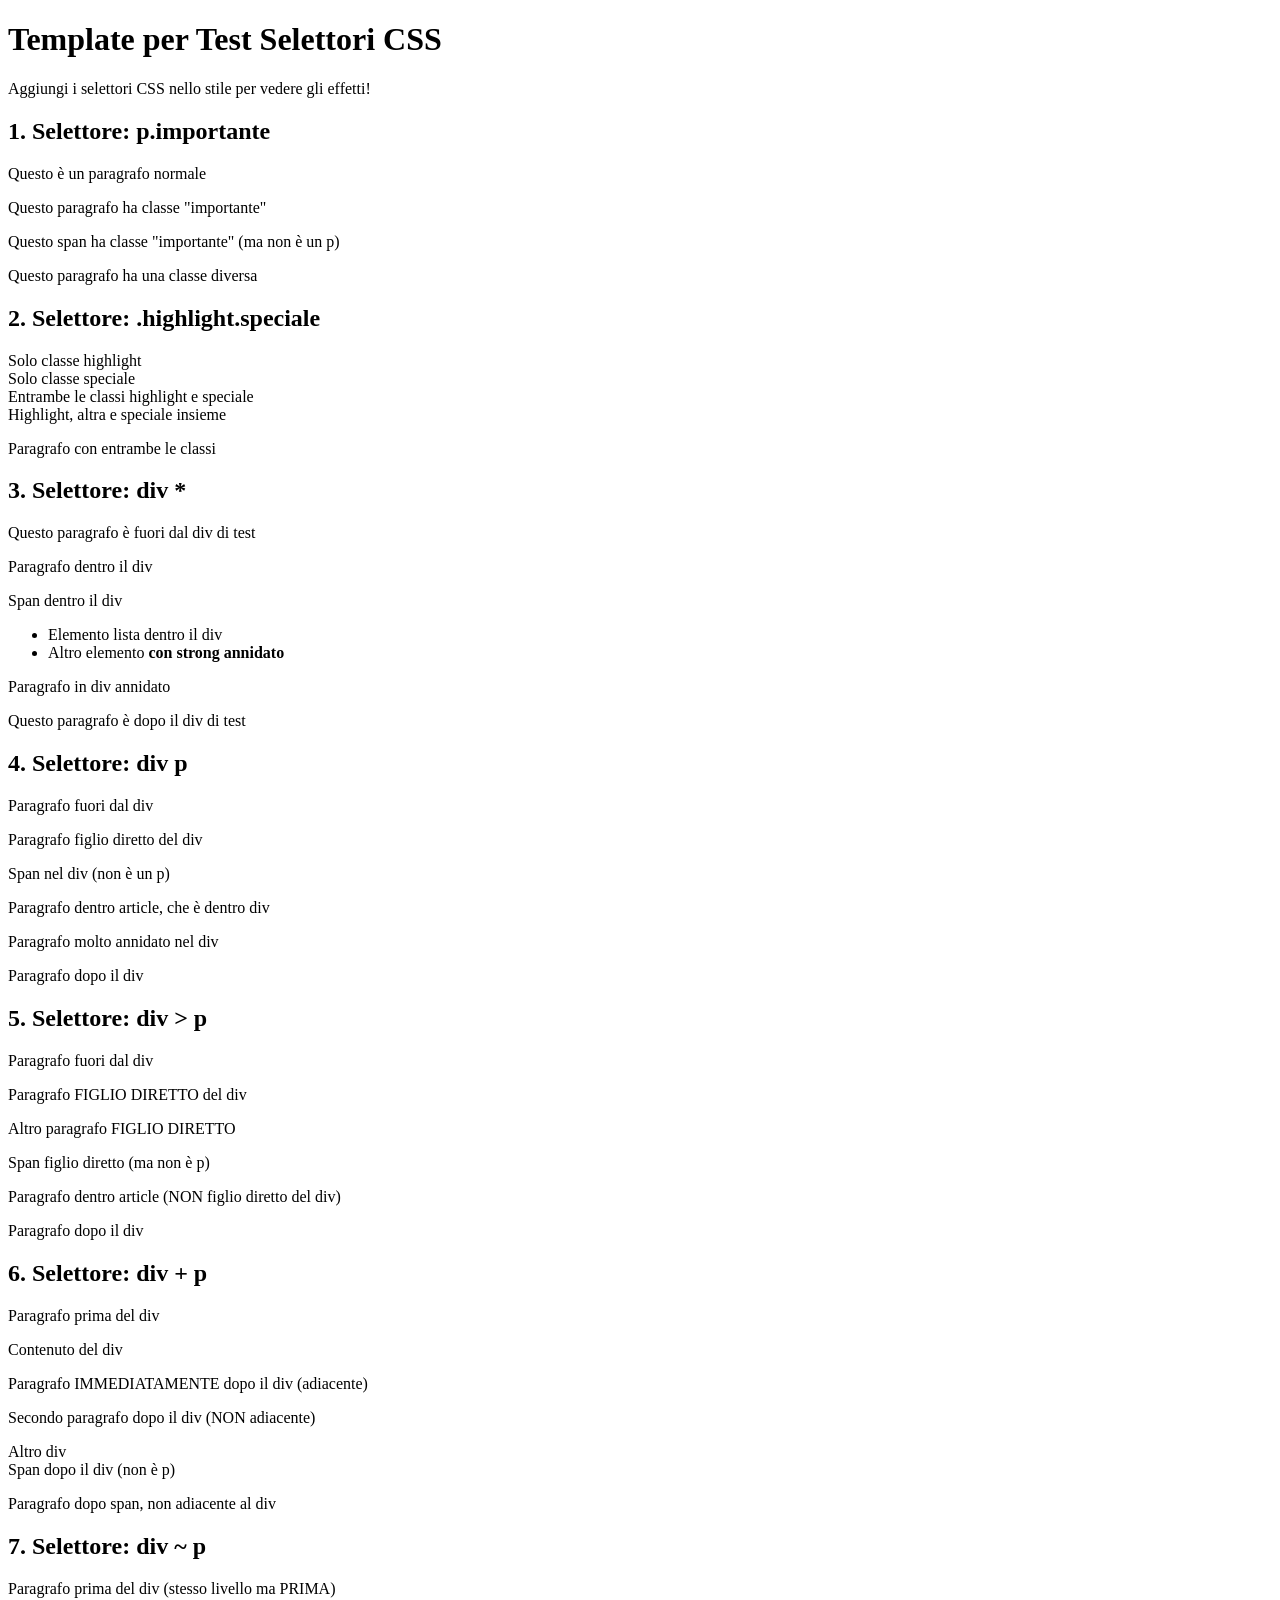
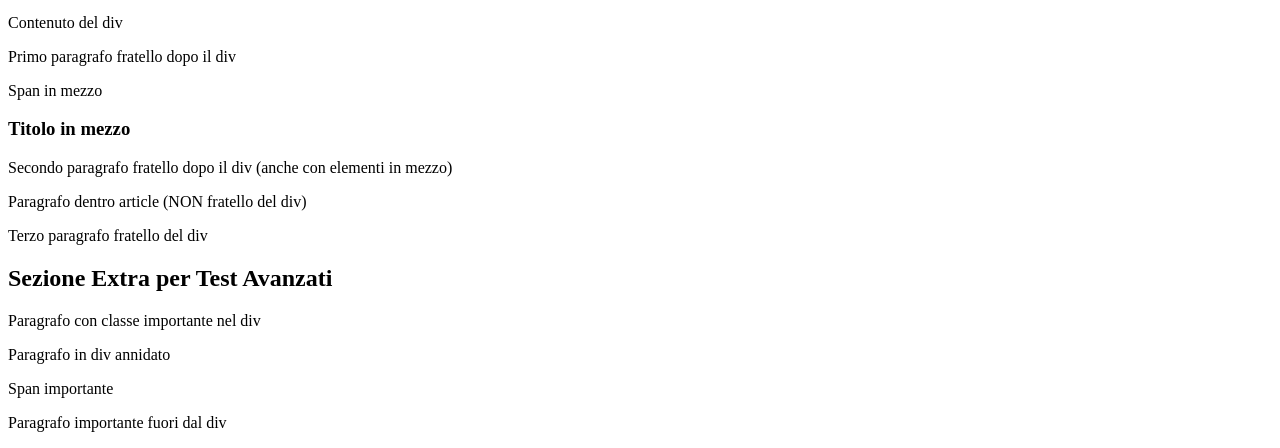
==== lc-html-css-selector/index.html @ c80ca01c "first commit" ====
<!DOCTYPE html>
<html lang="it">

<head>
  <meta charset="UTF-8">
  <meta name="viewport" content="width=device-width, initial-scale=1.0">
  <title>Demo Selettori CSS</title>
  <link rel="stylesheet" href="style.css">
</head>

<body>
  <h1>Template per Test Selettori CSS</h1>
  <p>Aggiungi i selettori CSS nello stile per vedere gli effetti!</p>

  <!-- Sezione 1: el.class (p.importante) -->
  <div class="container">
    <h2>1. Selettore: p.importante</h2>
    <p>Questo è un paragrafo normale</p>
    <p class="importante">Questo paragrafo ha classe "importante"</p>
    <span class="importante">Questo span ha classe "importante" (ma non è un p)</span>
    <p class="altra">Questo paragrafo ha una classe diversa</p>
  </div>

  <!-- Sezione 2: .class.class (.highlight.speciale) -->
  <div class="container">
    <h2>2. Selettore: .highlight.speciale</h2>
    <div class="highlight">Solo classe highlight</div>
    <div class="speciale">Solo classe speciale</div>
    <div class="highlight speciale">Entrambe le classi highlight e speciale</div>
    <div class="highlight altra speciale">Highlight, altra e speciale insieme</div>
    <p class="highlight speciale">Paragrafo con entrambe le classi</p>
  </div>

  <!-- Sezione 3: div * (tutti gli elementi discendenti) -->
  <div class="container">
    <h2>3. Selettore: div *</h2>
    <p>Questo paragrafo è fuori dal div di test</p>
    <div class="test-div">
      <p>Paragrafo dentro il div</p>
      <span>Span dentro il div</span>
      <ul>
        <li>Elemento lista dentro il div</li>
        <li>Altro elemento <strong>con strong annidato</strong></li>
      </ul>
      <div>
        <p>Paragrafo in div annidato</p>
      </div>
    </div>
    <p>Questo paragrafo è dopo il div di test</p>
  </div>

  <!-- Sezione 4: div p (tutte le p discendenti) -->
  <div class="container">
    <h2>4. Selettore: div p</h2>
    <p>Paragrafo fuori dal div</p>
    <div class="test-div">
      <p>Paragrafo figlio diretto del div</p>
      <span>Span nel div (non è un p)</span>
      <article>
        <p>Paragrafo dentro article, che è dentro div</p>
      </article>
      <section>
        <div>
          <p>Paragrafo molto annidato nel div</p>
        </div>
      </section>
    </div>
    <p>Paragrafo dopo il div</p>
  </div>

  <!-- Sezione 5: div > p (figlio diretto) -->
  <div class="container">
    <h2>5. Selettore: div > p</h2>
    <p>Paragrafo fuori dal div</p>
    <div class="test-div">
      <p>Paragrafo FIGLIO DIRETTO del div</p>
      <p>Altro paragrafo FIGLIO DIRETTO</p>
      <span>Span figlio diretto (ma non è p)</span>
      <article>
        <p>Paragrafo dentro article (NON figlio diretto del div)</p>
      </article>
    </div>
    <p>Paragrafo dopo il div</p>
  </div>

  <!-- Sezione 6: div + p (adiacenza) -->
  <div class="container">
    <h2>6. Selettore: div + p</h2>
    <p>Paragrafo prima del div</p>
    <div class="test-div">Contenuto del div</div>
    <p>Paragrafo IMMEDIATAMENTE dopo il div (adiacente)</p>
    <p>Secondo paragrafo dopo il div (NON adiacente)</p>

    <div class="altro-div">Altro div</div>
    <span>Span dopo il div (non è p)</span>
    <p>Paragrafo dopo span, non adiacente al div</p>
  </div>

  <!-- Sezione 7: div ~ p (fratellanza generale) -->
  <div class="container">
    <h2>7. Selettore: div ~ p</h2>
    <p>Paragrafo prima del div (stesso livello ma PRIMA)</p>
    <div class="test-div">Contenuto del div</div>
    <p>Primo paragrafo fratello dopo il div</p>
    <span>Span in mezzo</span>
    <h3>Titolo in mezzo</h3>
    <p>Secondo paragrafo fratello dopo il div (anche con elementi in mezzo)</p>
    <article>
      <p>Paragrafo dentro article (NON fratello del div)</p>
    </article>
    <p>Terzo paragrafo fratello del div</p>
  </div>

  <!-- Sezione extra per test combinati -->
  <div class="container">
    <h2>Sezione Extra per Test Avanzati</h2>
    <div class="parent">
      <p class="importante">Paragrafo con classe importante nel div</p>
      <div class="child">
        <p>Paragrafo in div annidato</p>
        <span class="importante">Span importante</span>
      </div>
    </div>
    <p class="importante">Paragrafo importante fuori dal div</p>
  </div>
</body>

</html>
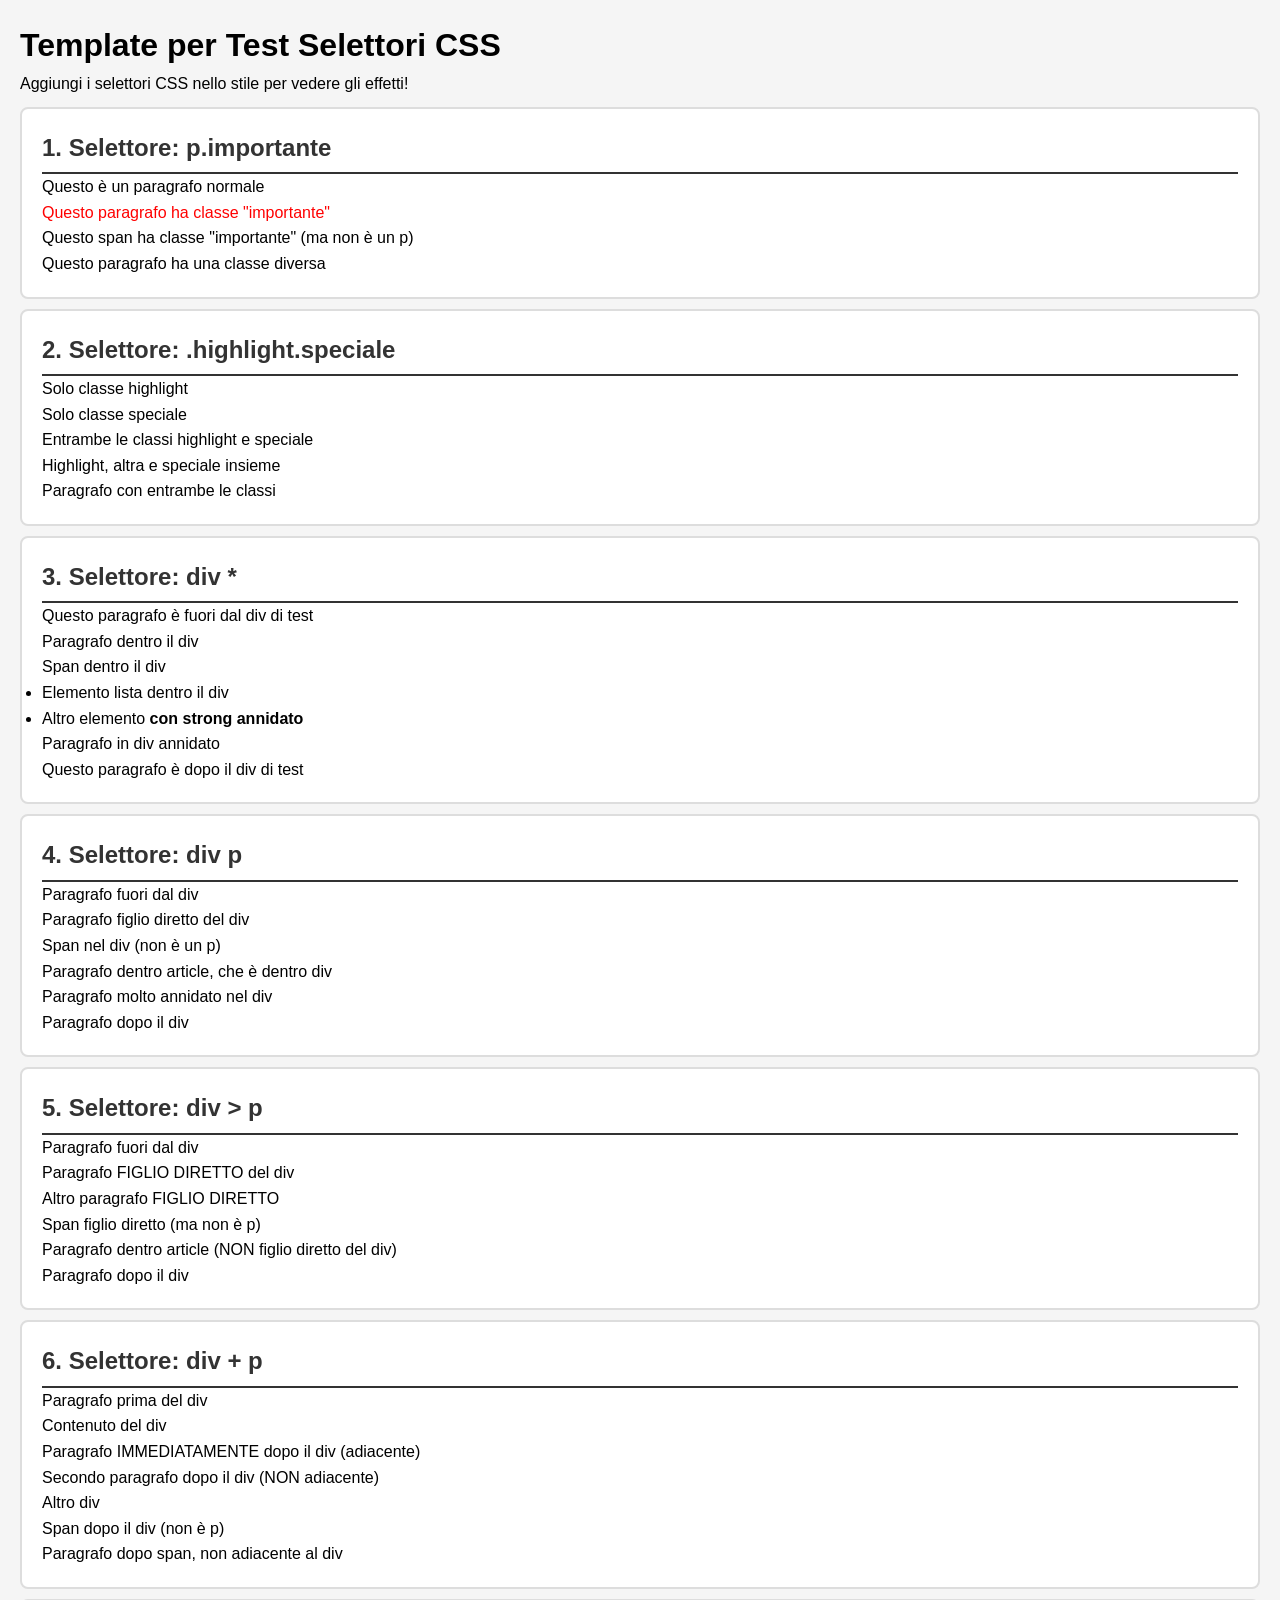
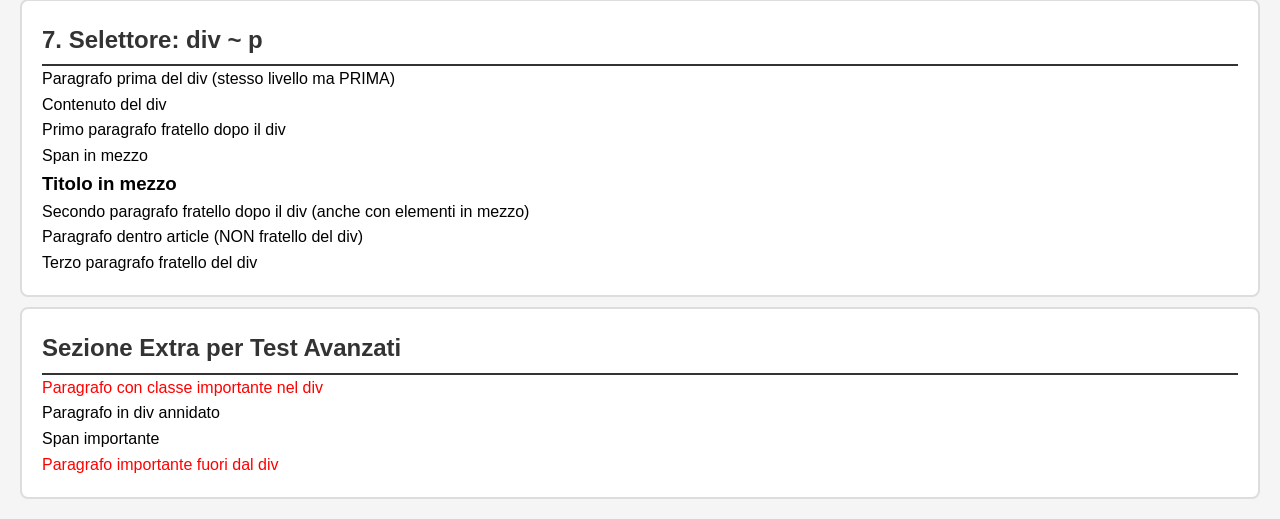
==== commit 23d9b506: "Corretto un bug nel codice della cartella `lc-html-css-selector`" ====
--- a/lc-html-css-selector/index.html
+++ b/lc-html-css-selector/index.html
@@ -5,7 +5,7 @@
   <meta charset="UTF-8">
   <meta name="viewport" content="width=device-width, initial-scale=1.0">
   <title>Demo Selettori CSS</title>
-  <link rel="stylesheet" href="style.css">
+  <link rel="stylesheet" href="css/style.css">
 </head>
 
 <body>
--- a/lc-html-css-selector/css/style.css
+++ b/lc-html-css-selector/css/style.css
@@ -0,0 +1,37 @@
+* {
+	margin: 0;
+	padding: 0;
+	box-sizing: border-box;
+}
+
+body {
+	font-family: Arial, sans-serif;
+	line-height: 1.6;
+	margin: 20px;
+	background-color: #f5f5f5;
+}
+
+.container {
+	background: white;
+	padding: 20px;
+	margin: 10px 0;
+	border: 2px solid #ddd;
+	border-radius: 8px;
+}
+
+h2 {
+	color: #333;
+	border-bottom: 2px solid #333;
+	padding-bottom: 5px;
+}
+
+/* Aggiungi qui i tuoi selettori per testare */
+/*  */
+/* Esempi da testare uno alla volta: */
+p.importante { color: red; }
+/* 2. .highlight.speciale { color: red; }  */
+/* 3. div * { color: red; } */
+/* 4. div p { color: red; } */
+/* 5. div > p { color: red; } */
+/* 6. div + p { color: red; } */
+/* 7. div ~ p { color: red; } */
